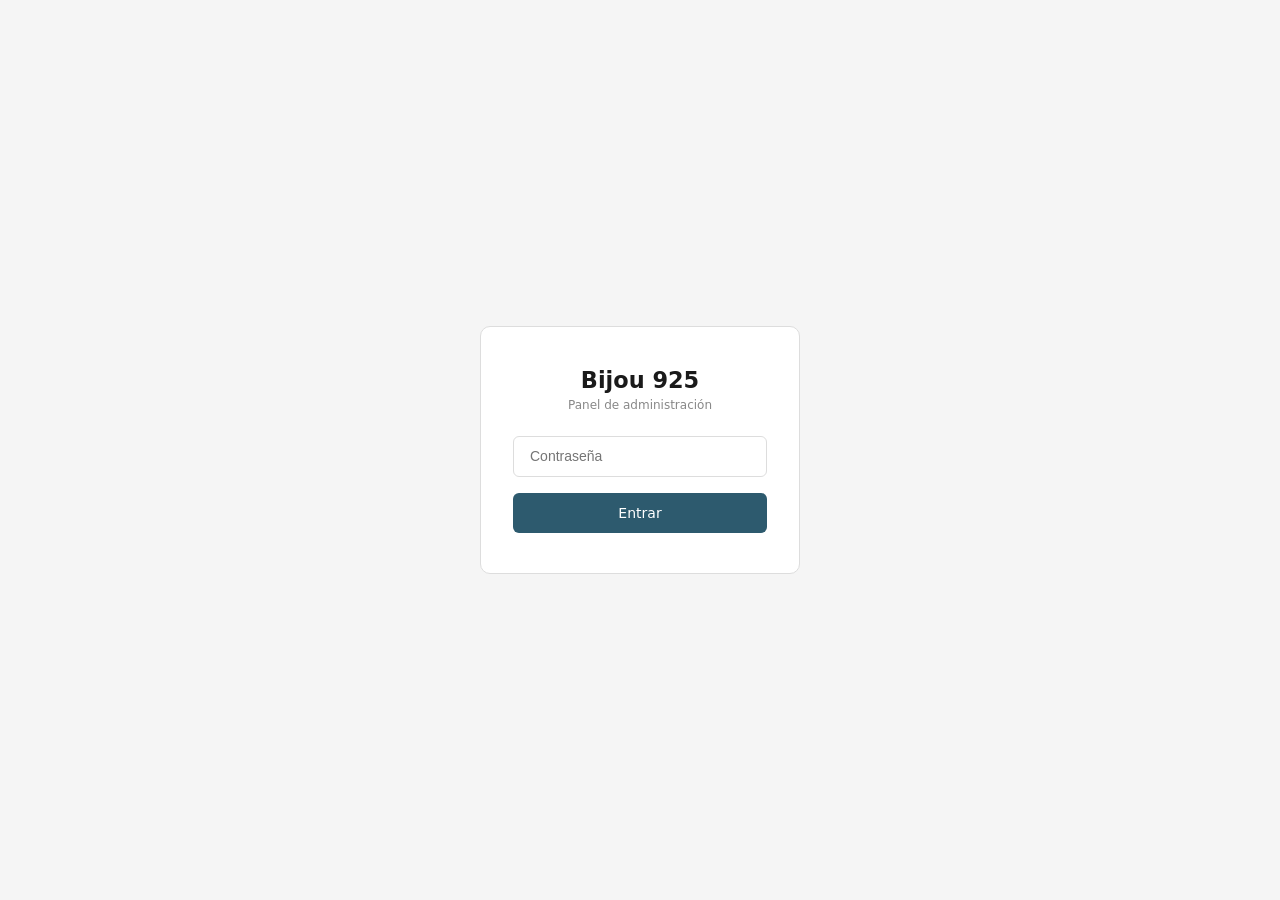
==== admin.html @ 6e2b71a8 "Add admin panel" ====
<!DOCTYPE html>
<html lang="es">
<head>
  <meta charset="UTF-8"/>
  <meta name="viewport" content="width=device-width,initial-scale=1.0"/>
  <title>Admin — Bijou 925</title>
  <style>
    *,*::before,*::after{box-sizing:border-box;margin:0;padding:0}
    body{font-family:system-ui,sans-serif;background:#f5f5f5;color:#1a1a1a;font-size:14px}
    a{color:inherit;text-decoration:none}
    button{cursor:pointer;font-family:inherit}

    /* ── LOGIN ── */
    #login-screen{
      display:flex;align-items:center;justify-content:center;
      min-height:100vh;
    }
    .login-box{
      background:#fff;border:1px solid #ddd;border-radius:10px;
      padding:2.5rem 2rem;width:320px;text-align:center;
    }
    .login-box h1{font-size:1.4rem;margin-bottom:.3rem}
    .login-box p{color:#888;font-size:12px;margin-bottom:1.5rem}
    .login-box input{
      width:100%;padding:.7rem 1rem;border:1px solid #ddd;border-radius:6px;
      font-size:14px;margin-bottom:1rem;outline:none;
    }
    .login-box input:focus{border-color:#2d5a6e}
    .btn{
      width:100%;padding:.75rem;background:#2d5a6e;color:#fff;
      border:none;border-radius:6px;font-size:14px;font-weight:500;
    }
    .btn:hover{background:#1c3d4d}
    .login-err{color:#c0392b;font-size:12px;margin-top:.6rem;display:none}

    /* ── LAYOUT ── */
    #app{display:none}
    .topbar{
      background:#2d5a6e;color:#fff;
      display:flex;align-items:center;justify-content:space-between;
      padding:.9rem 2rem;
    }
    .topbar h1{font-size:1.1rem;letter-spacing:.05em}
    .topbar-right{display:flex;gap:1rem;align-items:center}
    .save-btn{
      padding:.5rem 1.2rem;background:#fff;color:#2d5a6e;
      border:none;border-radius:6px;font-weight:600;font-size:13px;
    }
    .save-btn:hover{background:#e8f0f3}
    .save-btn:disabled{opacity:.4;pointer-events:none}
    .status-msg{font-size:12px;opacity:.85}

    .container{max-width:1100px;margin:2rem auto;padding:0 1.5rem}

    /* ── TABS ── */
    .tabs{display:flex;gap:.5rem;margin-bottom:1.5rem;flex-wrap:wrap}
    .tab{
      padding:.5rem 1.1rem;border:1px solid #ddd;border-radius:2rem;
      background:#fff;font-size:13px;color:#555;
    }
    .tab.active{background:#2d5a6e;color:#fff;border-color:#2d5a6e}
    .tab:hover:not(.active){border-color:#2d5a6e;color:#2d5a6e}

    /* ── SECTION ── */
    .section{display:none}
    .section.active{display:block}

    /* ── ITEM ROW ── */
    .item-row{
      background:#fff;border:1px solid #e0e0e0;border-radius:8px;
      padding:1rem 1.2rem;margin-bottom:.6rem;
      display:flex;align-items:center;gap:1rem;flex-wrap:wrap;
    }
    .item-img{
      width:52px;height:52px;object-fit:contain;
      border-radius:5px;border:1px solid #eee;background:#f9f9f9;flex-shrink:0;
    }
    .item-name{font-weight:500;flex:1;min-width:140px}
    .item-code{font-size:11px;color:#888}

    /* stock toggle */
    .stock-toggle{
      display:flex;align-items:center;gap:.5rem;
      padding:.4rem .9rem;border-radius:2rem;border:1px solid;
      font-size:12px;font-weight:500;white-space:nowrap;
    }
    .stock-toggle.in{background:#e8f5e9;border-color:#81c784;color:#2e7d32}
    .stock-toggle.out{background:#fce4ec;border-color:#e57373;color:#c62828}

    /* price input */
    .price-wrap{display:flex;align-items:center;gap:.4rem}
    .price-wrap span{font-size:13px;color:#555}
    .price-input{
      width:90px;padding:.35rem .6rem;border:1px solid #ddd;border-radius:5px;
      font-size:13px;text-align:right;outline:none;
    }
    .price-input:focus{border-color:#2d5a6e}

    /* sizes table */
    .sizes-wrap{width:100%;margin-top:.6rem;padding-top:.6rem;border-top:1px solid #f0f0f0}
    .sizes-grid{display:flex;gap:.5rem;flex-wrap:wrap}
    .size-pill{
      display:flex;align-items:center;gap:.4rem;
      padding:.3rem .75rem;border-radius:2rem;border:1px solid;
      font-size:12px;cursor:pointer;user-select:none;
    }
    .size-pill.in{background:#e8f5e9;border-color:#81c784;color:#2e7d32}
    .size-pill.out{background:#fce4ec;border-color:#e57373;color:#c62828;text-decoration:line-through;opacity:.7}
    .size-price-row{display:flex;align-items:center;gap:.4rem;margin-top:.4rem}
    .size-label{font-size:11px;color:#888;min-width:60px}

    /* unsaved dot */
    .unsaved{display:inline-block;width:7px;height:7px;border-radius:50%;background:#e67e22;margin-left:.4rem;vertical-align:middle}
  </style>
</head>
<body>

<!-- LOGIN -->
<div id="login-screen">
  <div class="login-box">
    <h1>Bijou 925</h1>
    <p>Panel de administración</p>
    <input type="password" id="pw-input" placeholder="Contraseña" onkeydown="if(event.key==='Enter')tryLogin()"/>
    <button class="btn" onclick="tryLogin()">Entrar</button>
    <div class="login-err" id="login-err">Contraseña incorrecta</div>
  </div>
</div>

<!-- APP -->
<div id="app">
  <div class="topbar">
    <h1>Admin — Bijou 925</h1>
    <div class="topbar-right">
      <span class="status-msg" id="status-msg"></span>
      <button class="save-btn" id="save-btn" onclick="saveToGitHub()" disabled>Guardar cambios</button>
    </div>
  </div>

  <div class="container">
    <div class="tabs" id="tabs"></div>
    <div id="sections"></div>
  </div>
</div>

<script>
'use strict';

/* ── CONFIG ── */
const ADMIN_PASSWORD = 'bijou2025';
const GH_REPO  = 'bijou925/bijou925.github.io';
const GH_TOKEN = window.BIJOU_GH_TOKEN || '';
const STOCK_FILE = 'stock.json';

/* ── LOGIN ── */
function tryLogin(){
  if(document.getElementById('pw-input').value === ADMIN_PASSWORD){
    document.getElementById('login-screen').style.display = 'none';
    document.getElementById('app').style.display = 'block';
    initApp();
  } else {
    document.getElementById('login-err').style.display = 'block';
  }
}

/* ── DATA ── */
/* All products mirrored from index.html */
const SECTIONS = [
  {
    id:'argollas-finas', label:'Argollas Finas',
    type:'sizes',
    img:'media/argollas-finas-par.png',
    sizes:[
      {l:'N°0 · 8mm',   p:7000},  {l:'N°1 · 10mm',  p:7500},
      {l:'N°2 · 12mm',  p:8000},  {l:'N°3 · 13mm',  p:8500},
      {l:'N°4 · 14mm',  p:9000},  {l:'N°5 · 17mm',  p:9500},
      {l:'N°6 · 20mm',  p:12000}, {l:'N°7 · 24mm',  p:14000},
      {l:'N°8 · 28mm',  p:16000}, {l:'N°9 · 34mm',  p:20000},
      {l:'N°10 · 40mm', p:24000}, {l:'N°11 · 44mm', p:26000},
      {l:'N°12 · 51mm', p:30000}, {l:'N°13 · 57mm', p:34000},
      {l:'N°14 · 70mm', p:40000},
    ]
  },
  {
    id:'argollas-gruesas', label:'Argollas Gruesas',
    type:'sizes',
    img:'media/argollas-gruesas-detalle.png',
    sizes:[
      {l:'N°2 · 2cm',   p:32000}, {l:'N°3 · 2,2cm', p:36000},
      {l:'N°4 · 2,7cm', p:40000}, {l:'N°5 · 3,3cm', p:52000},
      {l:'N°6 · 4,5cm', p:60000}, {l:'N°7 · 5,5cm', p:80000},
      {l:'N°8 · 6,5cm', p:86000}, {l:'N°9 · 7,5cm', p:100000},
    ]
  },
  {
    id:'bolitas', label:'Bolitas de Plata',
    type:'sizes',
    img:'media/aritos-bolita-plata-par.png',
    sizes:[
      {l:'2mm',  p:8000},  {l:'2,5mm',p:9000},
      {l:'3mm',  p:10000}, {l:'4mm',  p:11000},
      {l:'5mm',  p:12000}, {l:'6mm',  p:14000},
      {l:'7mm',  p:18000}, {l:'8mm',  p:24000},
      {l:'9mm',  p:32000},
    ]
  },
  {
    id:'perlas', label:'Perlas Pegadas',
    type:'sizes',
    img:'media/aritos-perlas-pegadas-detalle-1.png',
    sizes:[
      {l:'4mm',  p:6600},  {l:'5mm',  p:6800},
      {l:'6mm',  p:7400},  {l:'7mm',  p:8000},
      {l:'8mm',  p:8600},  {l:'9mm',  p:9200},
      {l:'10mm', p:9600},  {l:'12mm', p:10600},
    ]
  },
  {
    id:'criollos', label:'Criollos',
    type:'sizes',
    img:'media/aritos-criollos-pares.png',
    sizes:[
      {l:'N°0 · 1,3cm', p:44000}, {l:'N°1 · 1,5cm', p:48000},
      {l:'N°2 · 1,9cm', p:54000}, {l:'N°3 · 2,2cm', p:58000},
      {l:'N°4 · 2,5cm', p:62000}, {l:'N°5 · 2,9cm', p:68000},
    ]
  },
  {
    id:'susanos', label:'Susanos',
    type:'sizes',
    img:'media/aritos-susano-par-1.png',
    sizes:[
      {l:'Susano 5mm · AR0291',         p:7500},
      {l:'Susano 5mm Premium · AR0231', p:12000},
    ]
  },
  {
    id:'variados', label:'Aritos Variados',
    type:'items',
    items:[
      {id:'v-AR0351', n:'Infinito Mini',           img:'aritos-infinito-mini-AR0351',              p:15000},
      {id:'v-AR0348', n:'Doble Corazón',           img:'aritos-doble-corazon-AR0348',              p:15000},
      {id:'v-AR0345', n:'Corazón Incompleto',      img:'aritos-corazon-incompleto-AR0345',         p:15000},
      {id:'v-flor5',  n:'Flor de 5 Pétalos',       img:'aritos-flor-5-petalos',                    p:15000},
      {id:'v-AR0814', n:'Mariposa',                img:'aritos-mariposa-AR0814',                   p:15000},
      {id:'v-AR0346', n:'Luna y Estrella',         img:'aritos-luna-y-estrella-AR0346',            p:15000},
      {id:'v-AR0817', n:'Alitas',                  img:'aritos-alitas-AR0817',                     p:15000},
      {id:'v-AR0815', n:'Cruz Trabajada',          img:'aritos-cruz-trabajada-AR0815',             p:15000},
      {id:'v-AR0816', n:'Rama',                    img:'aritos-rama-AR0816',                       p:15000},
      {id:'v-bicha-o',n:'Bicha Ondeada',           img:'aritos-bicha-ondeada',                     p:15000},
      {id:'v-AR0329', n:'Cola de Sirena',          img:'aritos-cola-de-sirena-AR0329',             p:15000},
      {id:'v-vaquita',n:'Vaquita de San Antonio',  img:'aritos-vaquita-de-san-antonio',            p:15000},
      {id:'v-AR0296', n:'Bicha',                   img:'aritos-bicha-AR0296',                      p:15000},
      {id:'v-cor-tr', n:'Corazón Trepador',        img:'aritos-corazon-trepador',                  p:15000},
      {id:'v-AR0813', n:'Estrella Trepador',       img:'aritos-estrella-trepador-AR0813',          p:15000},
      {id:'v-AR0327', n:'Estrella Mini Trepador',  img:'aritos-estrella-mini-trepador-AR0327',     p:15000},
      {id:'v-AR0339', n:'Estrella Calada',         img:'aritos-estrella-calada-AR0339',            p:15000},
      {id:'v-AR0332', n:'Estrella c/ Calados',     img:'aritos-estrella-c-calados-varios-AR0332',  p:15000},
      {id:'v-AR0324', n:'Flor de Lis',             img:'aritos-flor-de-lis-AR0324',                p:15000},
      {id:'v-AR0334', n:'Luna Calada',             img:'aritos-luna-calada-AR0334',                p:15000},
      {id:'v-AR0330', n:'Trébol',                  img:'aritos-trebol-AR0330',                     p:15000},
      {id:'v-AR0297', n:'Ancla',                   img:'aritos-ancla-AR0297',                      p:15000},
      {id:'v-nudo-b', n:'Nudo de Bruja',           img:'aritos-nudo-de-bruja',                     p:15000},
      {id:'v-AR0292', n:'Saturno',                 img:'aritos-saturno-AR0292',                    p:15000},
      {id:'v-AR0338', n:'Nudito',                  img:'aritos-nudito-AR0338',                     p:15000},
      {id:'v-AR0295', n:'Medio Sin Fin Trabajado', img:'aritos-medio-sin-fin-trabajado-AR0295',    p:15000},
      {id:'v-pluma',  n:'Pluma',                   img:'aritos-pluma',                             p:15000},
      {id:'v-AR0293', n:'Triángulo',               img:'aritos-triangulo-AR0293',                  p:15000},
      {id:'v-AR0300', n:'Trepador de Triángulo',   img:'aritos-trepador-de-triangulo-AR0300',      p:15000},
      {id:'v-AR0326', n:'Sol',                     img:'aritos-sol-AR0326',                        p:15000},
      {id:'v-AR0818', n:'Ramita',                  img:'aritos-ramita-AR0818',                     p:15000},
      {id:'v-AR0823', n:'Colibrí',                 img:'aritos-colibri-AR0823',                    p:15000},
      {id:'v-AR0820', n:'Trepador Corazones',      img:'aritos-trepador-corazones-AR0820',         p:15000},
      {id:'v-AR0822', n:'Flor Aparente',           img:'aritos-flor-aparente-AR0822',              p:15000},
      {id:'v-AR0282', n:'Flor',                    img:'aritos-flor-AR0282',                       p:15000},
      {id:'v-AR0287', n:'Ojo Turco',               img:'aritos-ojo-turco-AR0287',                  p:15000},
      {id:'v-AR0290', n:'Cruz',                    img:'aritos-cruz-AR0290',                       p:15000},
      {id:'v-AR0281', n:'OM',                      img:'aritos-om-AR0281',                         p:15000},
      {id:'v-AR0288', n:'Nudito de Bruja',         img:'aritos-nudito-de-bruja-AR0288',            p:15000},
      {id:'v-AR0828', n:'Luna Calada c/ Estrellas',img:'aritos-luna-calada-con-estrellas-AR0828',  p:15000},
      {id:'v-AR0824', n:'Delfín',                  img:'aritos-delfin-AR0824',                     p:15000},
    ]
  },
  {
    id:'esclavas', label:'Esclavas',
    type:'sizes',
    img:'media/pulseras-esclavas-set-tamanos.png',
    sizes:[
      {l:'4mm · ESCL0091', p:72000},  {l:'5mm · ESCL0092', p:88000},
      {l:'6mm · ESCL0093', p:100000}, {l:'7mm · ESCL0094', p:120000},
      {l:'9mm · ESCL0095', p:160000},
    ]
  },
  {
    id:'rolo', label:'Pulseras Rolo',
    type:'sizes',
    img:'media/pulsera-rolo-N000-x19-x21-PUL001-PUL008.png',
    sizes:[
      {l:'N°000 X19cm · PUL001', p:28000}, {l:'N°000 X21cm · PUL008', p:34000},
      {l:'N°00 X19cm · PUL002',  p:36000}, {l:'N°00 X21cm · PUL009',  p:38000},
      {l:'N°0 X19cm · PUL003',   p:48000}, {l:'N°0 X21cm · PUL010',   p:50000},
      {l:'N°1 X19cm · PUL004',   p:54000}, {l:'N°1 X21cm · PUL011',   p:58000},
      {l:'N°2 X19cm · PUL005',   p:70000}, {l:'N°2 X21cm · PUL012',   p:74000},
      {l:'N°3 X19cm · PUL006',   p:82000}, {l:'N°3 X21cm · PUL013',   p:92000},
    ]
  },
  {
    id:'pulseras', label:'Pulseras',
    type:'items',
    items:[
      {id:'PLP0125', n:'Corazón Chico PLP0125',      img:'pulsera-corazones-PLP0125-chico',      p:54000},
      {id:'PLP0142', n:'Corazón Grande PLP0142',     img:'pulsera-corazones-PLP0142-grande',     p:50000},
      {id:'PLP0126', n:'Corazón Chico II PLP0126',   img:'pulsera-corazones-PLP0126-chico',      p:46000},
      {id:'PLP0127', n:'Corazón Chico III PLP0127',  img:'pulsera-corazones-PLP0127-chico',      p:42000},
      {id:'PLP0146', n:'PLP0146',                    img:'pulsera-corazones-PLP0146',            p:60000},
      {id:'PLP0028', n:'PLP0028',                    img:'pulsera-corazones-PLP0028',            p:48000},
      {id:'PLP0029', n:'PLP0029',                    img:'pulsera-corazones-PLP0029',            p:48000},
      {id:'PLP0020', n:'PLP0020',                    img:'pulsera-PLP0020-a',                    p:48000},
      {id:'PLP0059', n:'PLP0059',                    img:'pulsera-PLP0059',                      p:60000},
      {id:'PLP0119', n:'PLP0119',                    img:'pulsera-PLP0119',                      p:44000},
      {id:'PLP0033', n:'PLP0033',                    img:'pulsera-PLP0033',                      p:36000},
      {id:'PLP0061', n:'PLP0061',                    img:'pulsera-PLP0061-x19',                  p:76000},
      {id:'PHP0003', n:'Fina PHP0003',               img:'pulsera-PHP0003-PHP0002-fina',         p:56000},
      {id:'EVA0015', n:'Gruesa EVA0015',             img:'pulsera-EVA0015-EVA0016-gruesa',       p:76000},
      {id:'EVA0010', n:'Fina EVA0010',               img:'pulsera-EVA0010-EVA0011-fina',         p:76000},
      {id:'EVA0013', n:'EVA0013',                    img:'pulsera-EVA0013-EVA0014',              p:76000},
      {id:'EVA0022', n:'EVA0022',                    img:'pulsera-EVA0022',                      p:58000},
      {id:'EVA0020', n:'EVA0020',                    img:'pulsera-EVA0020',                      p:72000},
      {id:'EVA0019', n:'EVA0019',                    img:'pulsera-EVA0019',                      p:72000},
      {id:'EVA0021', n:'EVA0021',                    img:'pulsera-EVA0021',                      p:64000},
      {id:'EVA0018', n:'EVA0018',                    img:'pulsera-EVA0018',                      p:58000},
      {id:'PLP0237', n:'Con Perla PLP0237',          img:'pulsera-PLP0237-perla',                p:58000},
      {id:'PLP0236', n:'PLP0236',                    img:'pulsera-PLP0236-bolitas',              p:36000},
      {id:'PLP0148', n:'PLP0148 Pandora',            img:'pulsera-PLP0148-pandora',              p:100000},
      {id:'PLP0213', n:'PLP0213',                    img:'pulsera-PLP0213-bolitas',              p:38000},
      {id:'PLP0212', n:'PLP0212',                    img:'pulsera-PLP0212-bolitas',              p:46000},
      {id:'PLP0211', n:'PLP0211',                    img:'pulsera-PLP0211-bolitas',              p:30000},
      {id:'PLP0220', n:'PLP0220',                    img:'pulsera-PLP0220-bolitas',              p:30000},
      {id:'PLP0217', n:'PLP0217',                    img:'pulsera-PLP0217-bolitas',              p:26000},
      {id:'PLP0214', n:'PLP0214',                    img:'pulsera-PLP0214-bolitas',              p:30000},
      {id:'PLP0216', n:'PLP0216',                    img:'pulsera-PLP0216-elastizada',           p:38000},
      {id:'PLP0215', n:'PLP0215',                    img:'pulsera-PLP0215-bolitas',              p:30000},
      {id:'PLP0221', n:'PLP0221',                    img:'pulsera-PLP0221-bolitas',              p:20000},
      {id:'PLP0152', n:'Elastizada PLP0152',         img:'pulsera-PLP0152-elastizada',           p:40000},
      {id:'PLP0162', n:'Elastizada PLP0162',         img:'pulsera-PLP0162-elastizada',           p:40000},
      {id:'PLP0163', n:'Elastizada PLP0163',         img:'pulsera-PLP0163-elastizada',           p:40000},
      {id:'PLP0159', n:'Elastizada PLP0159',         img:'pulsera-PLP0159-elastizada',           p:40000},
      {id:'PLP0170', n:'PLP0170',                    img:'pulsera-PLP0170',                      p:40000},
      {id:'PLP0155', n:'PLP0155',                    img:'pulsera-PLP0155-bolitas',              p:52000},
    ]
  },
];

/* ── STATE ── */
let stockData = {};   // loaded from stock.json
let dirty = false;

function markDirty(){
  dirty = true;
  document.getElementById('save-btn').disabled = false;
  document.getElementById('status-msg').textContent = 'Cambios sin guardar';
}

function fmt(n){ return '$' + n.toLocaleString('es-AR'); }

/* ── INIT ── */
async function initApp(){
  setStatus('Cargando stock…');
  await loadStock();
  renderTabs();
  renderSections();
  setStatus('');
}

/* ── LOAD stock.json from GitHub ── */
async function loadStock(){
  try {
    const res = await fetch(`https://api.github.com/repos/${GH_REPO}/contents/${STOCK_FILE}`, {
      headers:{ Authorization:`token ${GH_TOKEN}`, Accept:'application/vnd.github.v3+json' }
    });
    if(res.ok){
      const json = await res.json();
      stockData = JSON.parse(atob(json.content));
    } else {
      stockData = {};
    }
  } catch(e){
    stockData = {};
  }
}

/* ── GET stock value ── */
function isInStock(id){ return stockData[id]?.stock !== false; }
function getPrice(id, defaultPrice){
  return stockData[id]?.price ?? defaultPrice;
}

/* ── SET stock ── */
function setStock(id, val){
  if(!stockData[id]) stockData[id] = {};
  stockData[id].stock = val;
  markDirty();
}
function setPrice(id, val){
  if(!stockData[id]) stockData[id] = {};
  stockData[id].price = val;
  markDirty();
}

/* ── SAVE to GitHub ── */
async function saveToGitHub(){
  const btn = document.getElementById('save-btn');
  btn.disabled = true;
  setStatus('Guardando…');

  const content = btoa(unescape(encodeURIComponent(JSON.stringify(stockData, null, 2))));

  // get current SHA
  let sha = null;
  try {
    const r = await fetch(`https://api.github.com/repos/${GH_REPO}/contents/${STOCK_FILE}`, {
      headers:{ Authorization:`token ${GH_TOKEN}`, Accept:'application/vnd.github.v3+json' }
    });
    if(r.ok){ const j = await r.json(); sha = j.sha; }
  } catch(e){}

  const body = { message:'Admin: update stock', content };
  if(sha) body.sha = sha;

  const res = await fetch(`https://api.github.com/repos/${GH_REPO}/contents/${STOCK_FILE}`, {
    method:'PUT',
    headers:{
      Authorization:`token ${GH_TOKEN}`,
      Accept:'application/vnd.github.v3+json',
      'Content-Type':'application/json'
    },
    body: JSON.stringify(body)
  });

  if(res.ok){
    dirty = false;
    setStatus('✓ Guardado — el sitio se actualiza en ~1 min');
    setTimeout(() => setStatus(''), 4000);
  } else {
    setStatus('✗ Error al guardar');
    btn.disabled = false;
  }
}

function setStatus(msg){ document.getElementById('status-msg').textContent = msg; }

/* ── RENDER TABS ── */
function renderTabs(){
  const tabsEl = document.getElementById('tabs');
  SECTIONS.forEach((sec, i) => {
    const btn = document.createElement('button');
    btn.className = 'tab' + (i===0?' active':'');
    btn.textContent = sec.label;
    btn.onclick = () => switchTab(sec.id);
    tabsEl.appendChild(btn);
  });
}

function switchTab(id){
  document.querySelectorAll('.tab').forEach((t,i) => {
    t.classList.toggle('active', SECTIONS[i].id === id);
  });
  document.querySelectorAll('.section').forEach(s => {
    s.classList.toggle('active', s.dataset.id === id);
  });
}

/* ── RENDER SECTIONS ── */
function renderSections(){
  const container = document.getElementById('sections');
  SECTIONS.forEach((sec, i) => {
    const div = document.createElement('div');
    div.className = 'section' + (i===0?' active':'');
    div.dataset.id = sec.id;

    if(sec.type === 'sizes') div.innerHTML = renderSizesSection(sec);
    else                      div.innerHTML = renderItemsSection(sec);

    container.appendChild(div);
    attachEvents(div, sec);
  });
}

/* ── SIZES SECTION (argollas, bolitas, etc.) ── */
function renderSizesSection(sec){
  const inStock = isInStock(sec.id);
  return `
    <div class="item-row">
      <img class="item-img" src="${sec.img}" alt="${sec.label}"/>
      <div class="item-name">${sec.label}</div>
      <button class="stock-toggle ${inStock?'in':'out'}" data-id="${sec.id}" data-type="cat">
        ${inStock ? '✓ En stock' : '✗ Sin stock'}
      </button>
    </div>
    <div class="item-row" style="flex-direction:column;align-items:flex-start">
      <div style="font-weight:500;margin-bottom:.7rem">Talles y precios</div>
      <div class="sizes-grid">
        ${sec.sizes.map((sz, idx) => {
          const key = `${sec.id}__${idx}`;
          const inSz = isInStock(key);
          const price = getPrice(key, sz.p);
          return `
            <div style="display:flex;flex-direction:column;gap:.3rem;align-items:flex-start">
              <div class="size-pill ${inSz?'in':'out'}" data-id="${key}" data-type="size">
                ${inSz?'✓':'✗'} ${sz.l}
              </div>
              <div class="size-price-row">
                <span class="size-label">Precio:</span>
                <input class="price-input" type="number" value="${price}" data-id="${key}" data-default="${sz.p}" step="100"/>
              </div>
            </div>`;
        }).join('')}
      </div>
    </div>`;
}

/* ── ITEMS SECTION (variados, pulseras) ── */
function renderItemsSection(sec){
  return sec.items.map(item => {
    const inStock = isInStock(item.id);
    const price   = getPrice(item.id, item.p);
    return `
      <div class="item-row">
        <img class="item-img" src="media/${item.img}.png" alt="${item.n}"/>
        <div style="flex:1;min-width:120px">
          <div class="item-name">${item.n}</div>
          <div class="item-code">${item.id}</div>
        </div>
        <div class="price-wrap">
          <span>$</span>
          <input class="price-input" type="number" value="${price}" data-id="${item.id}" data-default="${item.p}" step="100" style="width:100px"/>
        </div>
        <button class="stock-toggle ${inStock?'in':'out'}" data-id="${item.id}" data-type="item">
          ${inStock ? '✓ En stock' : '✗ Sin stock'}
        </button>
      </div>`;
  }).join('');
}

/* ── ATTACH EVENTS ── */
function attachEvents(div, sec){
  // stock toggle buttons
  div.querySelectorAll('.stock-toggle').forEach(btn => {
    btn.addEventListener('click', () => {
      const id = btn.dataset.id;
      const cur = isInStock(id);
      setStock(id, !cur);
      btn.className = 'stock-toggle ' + (!cur?'in':'out');
      btn.textContent = !cur ? '✓ En stock' : '✗ Sin stock';
    });
  });

  // size pills toggle
  div.querySelectorAll('.size-pill').forEach(pill => {
    pill.addEventListener('click', () => {
      const id = pill.dataset.id;
      const cur = isInStock(id);
      setStock(id, !cur);
      pill.className = 'size-pill ' + (!cur?'in':'out');
      pill.textContent = (!cur?'✓ ':'✗ ') + pill.textContent.trim().slice(2);
    });
  });

  // price inputs
  div.querySelectorAll('.price-input').forEach(input => {
    input.addEventListener('change', () => {
      const id = input.dataset.id;
      const val = parseInt(input.value, 10);
      if(!isNaN(val) && val > 0) setPrice(id, val);
    });
  });
}
</script>
<script src="admin-config.js"></script>
</body>
</html>
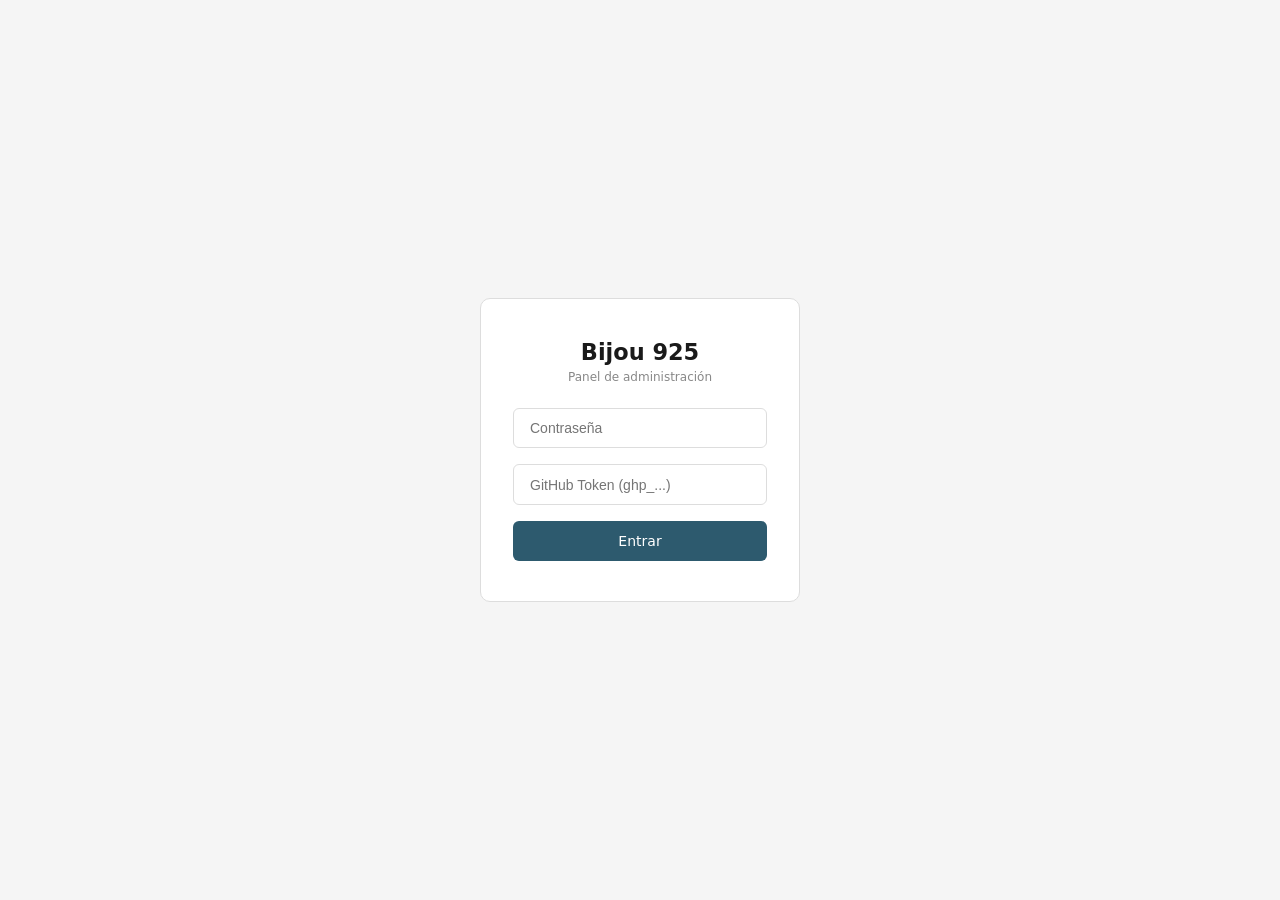
==== commit 47f744bb: "Admin: enter GitHub token at login instead of hardcoding it Co-Authored-By: Claude Sonnet 4.6 <norep" ====
--- a/admin.html
+++ b/admin.html
@@ -111,6 +111,42 @@
 
     /* unsaved dot */
     .unsaved{display:inline-block;width:7px;height:7px;border-radius:50%;background:#e67e22;margin-left:.4rem;vertical-align:middle}
+
+    /* ── ADD PRODUCT FORM ── */
+    .add-form{background:#fff;border:1px solid #e0e0e0;border-radius:8px;padding:1.5rem;max-width:620px}
+    .add-form h2{font-size:1rem;font-weight:600;margin-bottom:1.2rem;color:#2d5a6e}
+    .form-row{display:flex;flex-direction:column;gap:.3rem;margin-bottom:1rem}
+    .form-row label{font-size:12px;font-weight:500;color:#555;letter-spacing:.04em;text-transform:uppercase}
+    .form-row input,.form-row select,.form-row textarea{
+      padding:.55rem .8rem;border:1px solid #ddd;border-radius:6px;
+      font-size:13px;font-family:inherit;outline:none;
+    }
+    .form-row input:focus,.form-row select:focus{border-color:#2d5a6e}
+    .form-row textarea{resize:vertical;min-height:70px}
+    .form-row-inline{display:flex;gap:.8rem;flex-wrap:wrap}
+    .form-row-inline .form-row{flex:1;min-width:140px}
+    .sizes-builder{display:flex;flex-direction:column;gap:.5rem;margin-top:.4rem}
+    .size-entry{display:flex;gap:.5rem;align-items:center}
+    .size-entry input{flex:1;padding:.45rem .7rem;border:1px solid #ddd;border-radius:6px;font-size:13px;outline:none}
+    .size-entry input:focus{border-color:#2d5a6e}
+    .rm-size{background:none;border:none;color:#c0392b;font-size:18px;line-height:1;padding:0 4px}
+    .add-size-btn{
+      align-self:flex-start;padding:.4rem .9rem;border:1px dashed #aaa;
+      border-radius:6px;background:none;font-size:12px;color:#666;
+    }
+    .add-size-btn:hover{border-color:#2d5a6e;color:#2d5a6e}
+    .img-preview{width:80px;height:80px;object-fit:contain;border:1px solid #eee;border-radius:6px;background:#f9f9f9;display:none;margin-top:.5rem}
+    .submit-btn{
+      padding:.7rem 1.6rem;background:#2d5a6e;color:#fff;
+      border:none;border-radius:6px;font-size:13px;font-weight:600;
+    }
+    .submit-btn:hover{background:#1c3d4d}
+    .submit-btn:disabled{opacity:.4;pointer-events:none}
+    .add-msg{font-size:13px;margin-top:.7rem;display:none}
+    .add-msg.ok{color:#2e7d32}
+    .add-msg.err{color:#c0392b}
+    .tab-add{background:#2d5a6e;color:#fff;border-color:#2d5a6e}
+    .tab-add:hover{background:#1c3d4d!important;color:#fff!important}
   </style>
 </head>
 <body>
@@ -121,8 +157,9 @@
     <h1>Bijou 925</h1>
     <p>Panel de administración</p>
     <input type="password" id="pw-input" placeholder="Contraseña" onkeydown="if(event.key==='Enter')tryLogin()"/>
+    <input type="password" id="token-input" placeholder="GitHub Token (ghp_...)" onkeydown="if(event.key==='Enter')tryLogin()" style="margin-bottom:1rem"/>
     <button class="btn" onclick="tryLogin()">Entrar</button>
-    <div class="login-err" id="login-err">Contraseña incorrecta</div>
+    <div class="login-err" id="login-err">Contraseña o token incorrecto</div>
   </div>
 </div>
 
@@ -148,12 +185,15 @@
 /* ── CONFIG ── */
 const ADMIN_PASSWORD = 'bijou2025';
 const GH_REPO  = 'bijou925/bijou925.github.io';
-const GH_TOKEN = window.BIJOU_GH_TOKEN || '';
+let GH_TOKEN = '';
 const STOCK_FILE = 'stock.json';
 
 /* ── LOGIN ── */
 function tryLogin(){
-  if(document.getElementById('pw-input').value === ADMIN_PASSWORD){
+  const pw    = document.getElementById('pw-input').value;
+  const token = document.getElementById('token-input').value.trim();
+  if(pw === ADMIN_PASSWORD && token.startsWith('ghp_')){
+    GH_TOKEN = token;
     document.getElementById('login-screen').style.display = 'none';
     document.getElementById('app').style.display = 'block';
     initApp();
@@ -458,11 +498,18 @@
     btn.onclick = () => switchTab(sec.id);
     tabsEl.appendChild(btn);
   });
+  // Add product tab
+  const addBtn = document.createElement('button');
+  addBtn.className = 'tab tab-add';
+  addBtn.textContent = '+ Agregar Producto';
+  addBtn.onclick = () => switchTab('__add__');
+  tabsEl.appendChild(addBtn);
 }
 
 function switchTab(id){
   document.querySelectorAll('.tab').forEach((t,i) => {
-    t.classList.toggle('active', SECTIONS[i].id === id);
+    const secId = i < SECTIONS.length ? SECTIONS[i].id : '__add__';
+    t.classList.toggle('active', secId === id);
   });
   document.querySelectorAll('.section').forEach(s => {
     s.classList.toggle('active', s.dataset.id === id);
@@ -483,6 +530,14 @@
     container.appendChild(div);
     attachEvents(div, sec);
   });
+
+  // Add product section
+  const addDiv = document.createElement('div');
+  addDiv.className = 'section';
+  addDiv.dataset.id = '__add__';
+  addDiv.innerHTML = renderAddSection();
+  container.appendChild(addDiv);
+  attachAddEvents(addDiv);
 }
 
 /* ── SIZES SECTION (argollas, bolitas, etc.) ── */
@@ -541,6 +596,223 @@
   }).join('');
 }
 
+/* ── ADD PRODUCT SECTION ── */
+function renderAddSection(){
+  const catOptions = SECTIONS.map(s => `<option value="${s.id}">${s.label}</option>`).join('');
+  return `
+    <div class="add-form">
+      <h2>Agregar Nuevo Producto</h2>
+
+      <div class="form-row-inline">
+        <div class="form-row">
+          <label>Nombre</label>
+          <input type="text" id="add-name" placeholder="Ej: Argolla Corazón"/>
+        </div>
+        <div class="form-row">
+          <label>Código / ID</label>
+          <input type="text" id="add-code" placeholder="Ej: AR0900"/>
+        </div>
+      </div>
+
+      <div class="form-row-inline">
+        <div class="form-row">
+          <label>Categoría</label>
+          <select id="add-cat">${catOptions}</select>
+        </div>
+        <div class="form-row">
+          <label>Tipo de producto</label>
+          <select id="add-type" onchange="toggleAddType()">
+            <option value="fixed">Precio fijo</option>
+            <option value="sizes">Con talles</option>
+          </select>
+        </div>
+      </div>
+
+      <div id="add-fixed-block" class="form-row">
+        <label>Precio (CLP)</label>
+        <input type="number" id="add-price" placeholder="15000" step="100"/>
+      </div>
+
+      <div id="add-sizes-block" style="display:none">
+        <div style="font-size:12px;font-weight:500;color:#555;letter-spacing:.04em;text-transform:uppercase;margin-bottom:.5rem">Talles y precios</div>
+        <div class="sizes-builder" id="sizes-builder">
+          <div class="size-entry">
+            <input type="text" placeholder="Talle (Ej: N°1 · 10mm)" style="flex:2"/>
+            <input type="number" placeholder="Precio" style="flex:1" step="100"/>
+            <button class="rm-size" onclick="this.closest('.size-entry').remove()">×</button>
+          </div>
+        </div>
+        <button class="add-size-btn" onclick="addSizeEntry()" style="margin-top:.5rem">+ Agregar talle</button>
+      </div>
+
+      <div class="form-row" style="margin-top:1rem">
+        <label>Imagen (PNG/JPG)</label>
+        <input type="file" id="add-img" accept="image/png,image/jpeg" onchange="previewImg(this)"/>
+        <img class="img-preview" id="add-img-preview" alt="Vista previa"/>
+      </div>
+
+      <div style="display:flex;align-items:center;gap:1rem;margin-top:1.2rem">
+        <button class="submit-btn" id="add-submit-btn" onclick="submitNewProduct()">Agregar Producto</button>
+        <div class="add-msg" id="add-msg"></div>
+      </div>
+    </div>`;
+}
+
+function attachAddEvents(div){
+  // nothing extra needed — all wired via inline onchange/onclick
+}
+
+function toggleAddType(){
+  const type = document.getElementById('add-type').value;
+  document.getElementById('add-fixed-block').style.display = type === 'fixed' ? '' : 'none';
+  document.getElementById('add-sizes-block').style.display = type === 'sizes' ? '' : 'none';
+}
+
+function addSizeEntry(){
+  const builder = document.getElementById('sizes-builder');
+  const entry = document.createElement('div');
+  entry.className = 'size-entry';
+  entry.innerHTML = `
+    <input type="text" placeholder="Talle (Ej: N°1 · 10mm)" style="flex:2"/>
+    <input type="number" placeholder="Precio" style="flex:1" step="100"/>
+    <button class="rm-size" onclick="this.closest('.size-entry').remove()">×</button>`;
+  builder.appendChild(entry);
+}
+
+function previewImg(input){
+  const preview = document.getElementById('add-img-preview');
+  if(input.files && input.files[0]){
+    const reader = new FileReader();
+    reader.onload = e => { preview.src = e.target.result; preview.style.display = 'block'; };
+    reader.readAsDataURL(input.files[0]);
+  } else {
+    preview.style.display = 'none';
+  }
+}
+
+async function submitNewProduct(){
+  const name    = document.getElementById('add-name').value.trim();
+  const code    = document.getElementById('add-code').value.trim();
+  const cat     = document.getElementById('add-cat').value;
+  const type    = document.getElementById('add-type').value;
+  const imgFile = document.getElementById('add-img').files[0];
+  const msgEl   = document.getElementById('add-msg');
+  const btn     = document.getElementById('add-submit-btn');
+
+  msgEl.style.display = 'none';
+
+  if(!name || !code){ showAddMsg('err', 'Completá el nombre y el código.'); return; }
+
+  let price = null;
+  let sizes = null;
+
+  if(type === 'fixed'){
+    price = parseInt(document.getElementById('add-price').value, 10);
+    if(isNaN(price) || price <= 0){ showAddMsg('err', 'Ingresá un precio válido.'); return; }
+  } else {
+    sizes = [];
+    document.querySelectorAll('#sizes-builder .size-entry').forEach(row => {
+      const inputs = row.querySelectorAll('input');
+      const label  = inputs[0].value.trim();
+      const p      = parseInt(inputs[1].value, 10);
+      if(label && !isNaN(p) && p > 0) sizes.push({ l: label, p });
+    });
+    if(sizes.length === 0){ showAddMsg('err', 'Agregá al menos un talle con precio.'); return; }
+  }
+
+  btn.disabled = true;
+  showAddMsg('', 'Guardando…');
+
+  // Upload image to GitHub if provided
+  let imgPath = '';
+  if(imgFile){
+    imgPath = await uploadImageToGitHub(imgFile, code);
+    if(!imgPath){ btn.disabled = false; return; }
+  }
+
+  // Build product entry for stock.json
+  const productId = type === 'fixed' ? code : cat;
+  const newProduct = {
+    _added: true,
+    name,
+    code,
+    category: cat,
+    productType: type,
+    img: imgPath,
+    ...(type === 'fixed' ? { price, stock: true } : { sizes, stock: true })
+  };
+
+  if(!stockData._newProducts) stockData._newProducts = [];
+  stockData._newProducts.push(newProduct);
+  markDirty();
+
+  await saveToGitHub();
+
+  showAddMsg('ok', `✓ Producto "${name}" agregado. Guardá los cambios para publicarlo.`);
+  btn.disabled = false;
+
+  // Reset form
+  document.getElementById('add-name').value = '';
+  document.getElementById('add-code').value = '';
+  document.getElementById('add-price').value = '';
+  document.getElementById('add-img').value = '';
+  document.getElementById('add-img-preview').style.display = 'none';
+  document.getElementById('sizes-builder').innerHTML = `
+    <div class="size-entry">
+      <input type="text" placeholder="Talle (Ej: N°1 · 10mm)" style="flex:2"/>
+      <input type="number" placeholder="Precio" style="flex:1" step="100"/>
+      <button class="rm-size" onclick="this.closest('.size-entry').remove()">×</button>
+    </div>`;
+}
+
+async function uploadImageToGitHub(file, code){
+  return new Promise(resolve => {
+    const reader = new FileReader();
+    reader.onload = async e => {
+      const base64 = e.target.result.split(',')[1];
+      const ext    = file.name.split('.').pop().toLowerCase();
+      const path   = `media/${code.toLowerCase()}.${ext}`;
+
+      // check if file already exists (need SHA to overwrite)
+      let sha = null;
+      try {
+        const check = await fetch(`https://api.github.com/repos/${GH_REPO}/contents/${path}`, {
+          headers:{ Authorization:`token ${GH_TOKEN}`, Accept:'application/vnd.github.v3+json' }
+        });
+        if(check.ok){ const j = await check.json(); sha = j.sha; }
+      } catch(e){}
+
+      const body = { message:`Admin: add image ${code}`, content: base64 };
+      if(sha) body.sha = sha;
+
+      const res = await fetch(`https://api.github.com/repos/${GH_REPO}/contents/${path}`, {
+        method:'PUT',
+        headers:{
+          Authorization:`token ${GH_TOKEN}`,
+          Accept:'application/vnd.github.v3+json',
+          'Content-Type':'application/json'
+        },
+        body: JSON.stringify(body)
+      });
+
+      if(res.ok){
+        resolve(path);
+      } else {
+        showAddMsg('err', '✗ Error al subir la imagen.');
+        resolve(null);
+      }
+    };
+    reader.readAsDataURL(file);
+  });
+}
+
+function showAddMsg(type, text){
+  const el = document.getElementById('add-msg');
+  el.textContent = text;
+  el.className = 'add-msg' + (type ? ' ' + type : '');
+  el.style.display = text ? 'block' : 'none';
+}
+
 /* ── ATTACH EVENTS ── */
 function attachEvents(div, sec){
   // stock toggle buttons
@@ -575,6 +847,5 @@
   });
 }
 </script>
-<script src="admin-config.js"></script>
 </body>
 </html>
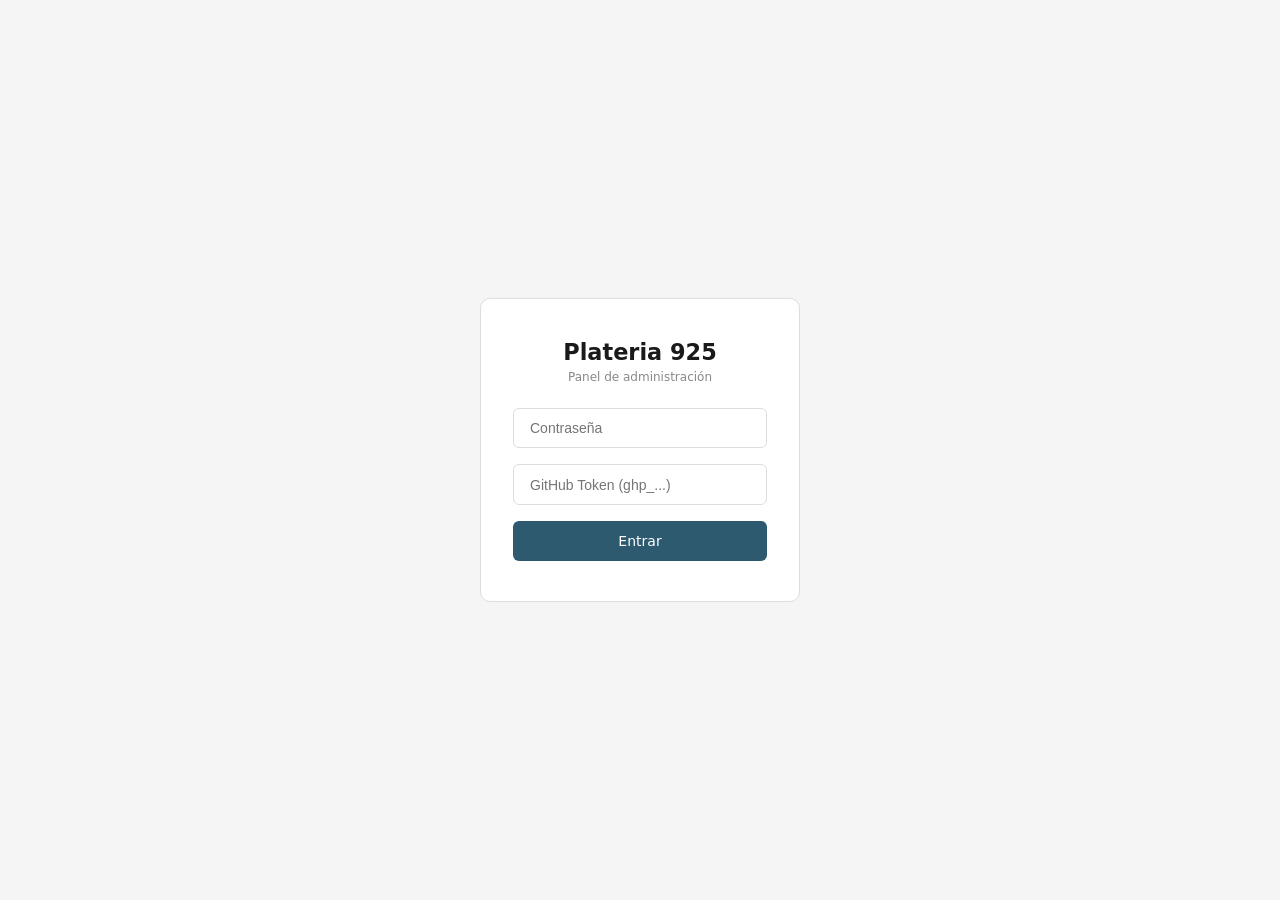
==== commit c0b948e9: "Rename: Bijou 925 → Plateria 925 across all display text Co-Authored-By: Claude Sonnet 4.6 <noreply@" ====
--- a/admin.html
+++ b/admin.html
@@ -3,7 +3,7 @@
 <head>
   <meta charset="UTF-8"/>
   <meta name="viewport" content="width=device-width,initial-scale=1.0"/>
-  <title>Admin — Bijou 925</title>
+  <title>Admin — Plateria 925</title>
   <style>
     *,*::before,*::after{box-sizing:border-box;margin:0;padding:0}
     body{font-family:system-ui,sans-serif;background:#f5f5f5;color:#1a1a1a;font-size:14px}
@@ -154,7 +154,7 @@
 <!-- LOGIN -->
 <div id="login-screen">
   <div class="login-box">
-    <h1>Bijou 925</h1>
+    <h1>Plateria 925</h1>
     <p>Panel de administración</p>
     <input type="password" id="pw-input" placeholder="Contraseña" onkeydown="if(event.key==='Enter')tryLogin()"/>
     <input type="password" id="token-input" placeholder="GitHub Token (ghp_...)" onkeydown="if(event.key==='Enter')tryLogin()" style="margin-bottom:1rem"/>
@@ -166,7 +166,7 @@
 <!-- APP -->
 <div id="app">
   <div class="topbar">
-    <h1>Admin — Bijou 925</h1>
+    <h1>Admin — Plateria 925</h1>
     <div class="topbar-right">
       <span class="status-msg" id="status-msg"></span>
       <button class="save-btn" id="save-btn" onclick="saveToGitHub()" disabled>Guardar cambios</button>
